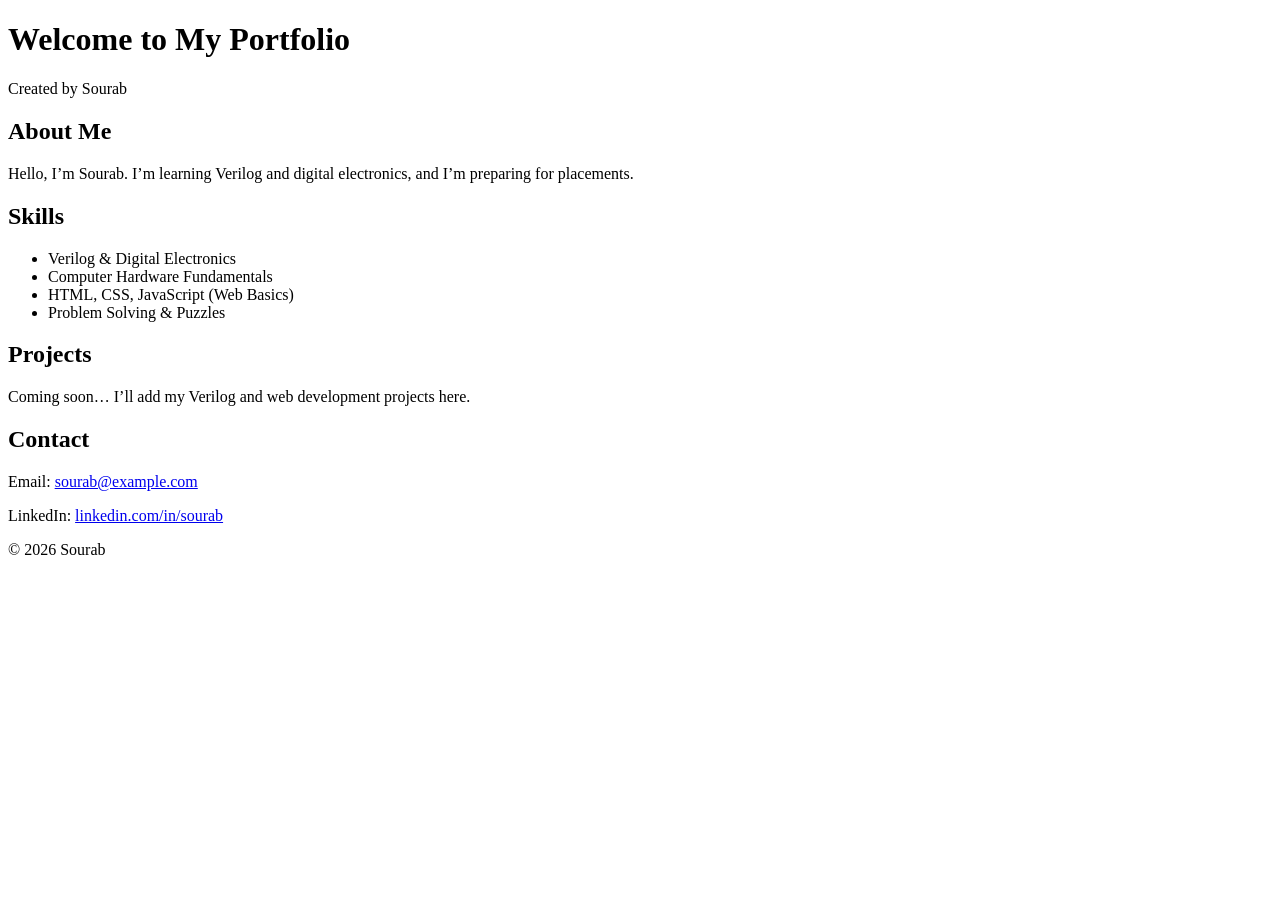
==== index.html @ 2e27a1b4 "Add files via upload  uploaded portfolio website files" ====
<!DOCTYPE html>
<html>
<head>
  <title>Sourab's Portfolio</title>
  <link rel="stylesheet" href="style.css">
</head>
<body>
  <header>
    <h1>Welcome to My Portfolio</h1>
    <p>Created by Sourab</p>
  </header>

  <section>
    <h2>About Me</h2>
    <p>Hello, I’m Sourab. I’m learning Verilog and digital electronics, and I’m preparing for placements.</p>
  </section>

  <section>
    <h2>Skills</h2>
    <ul>
      <li>Verilog & Digital Electronics</li>
      <li>Computer Hardware Fundamentals</li>
      <li>HTML, CSS, JavaScript (Web Basics)</li>
      <li>Problem Solving & Puzzles</li>
    </ul>
  </section>

  <section>
    <h2>Projects</h2>
    <p>Coming soon… I’ll add my Verilog and web development projects here.</p>
  </section>

  <section>
    <h2>Contact</h2>
    <p>Email: <a href="mailto:sourab@example.com">sourab@example.com</a></p>
    <p>LinkedIn: <a href="#">linkedin.com/in/sourab</a></p>
  </section>

  <footer>
    <p>© 2026 Sourab</p>
  </footer>
</body>
</html>
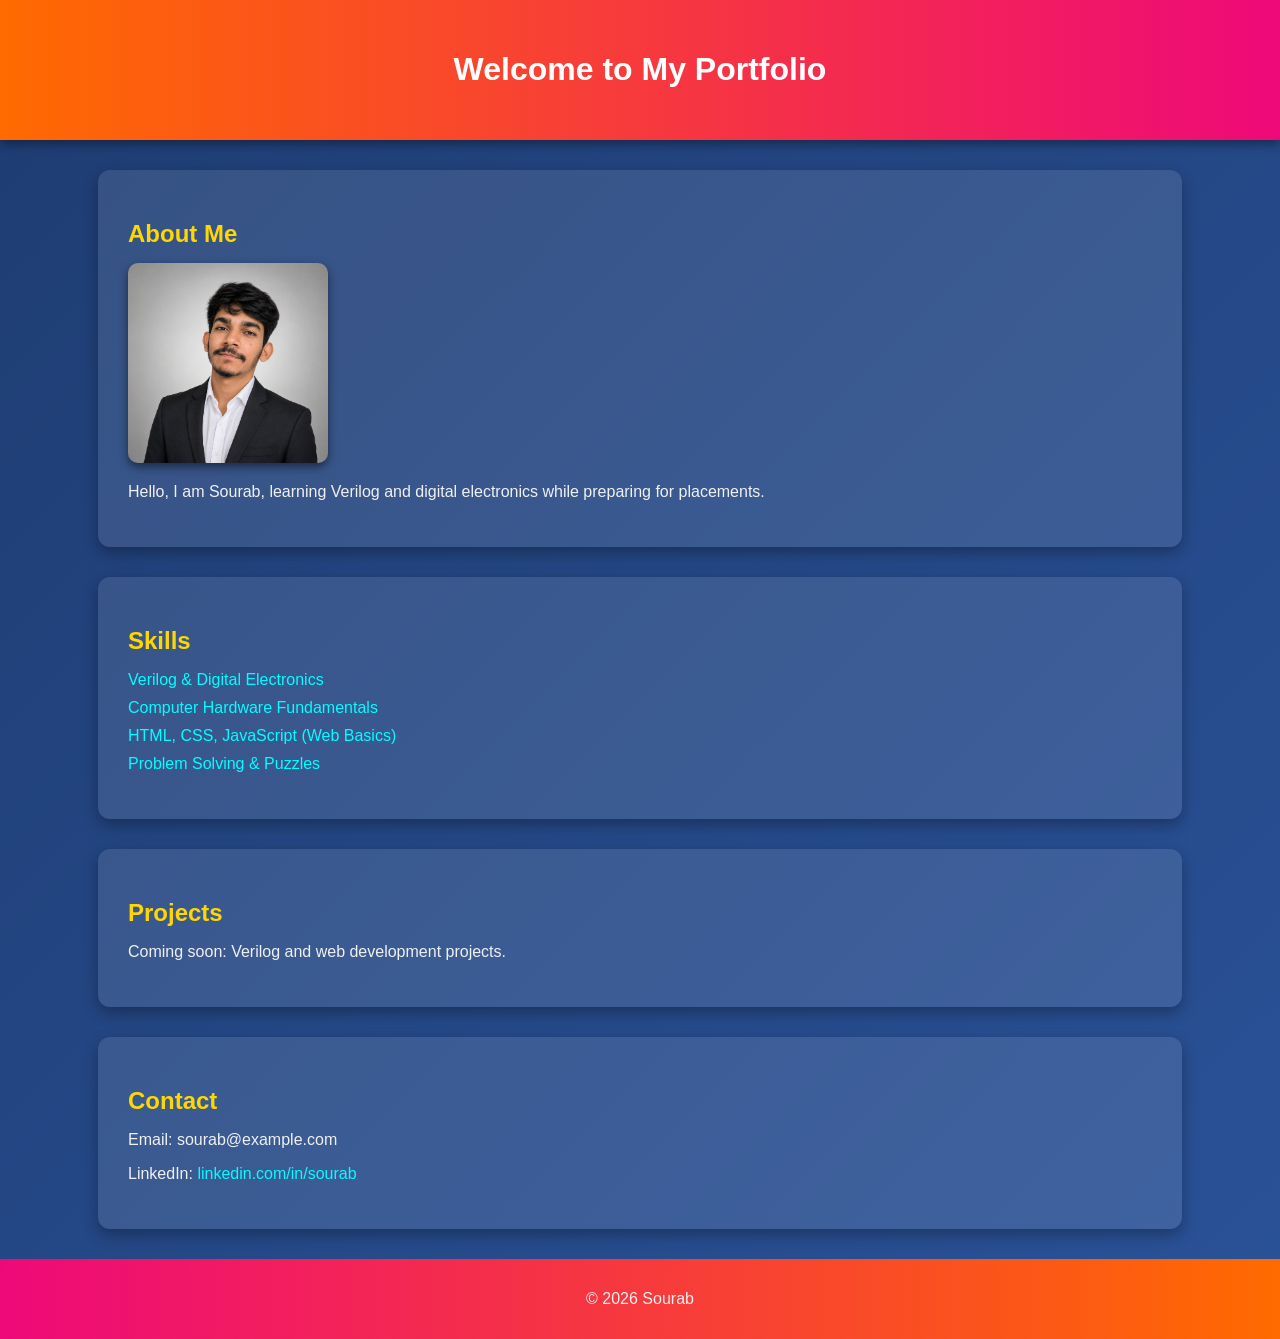
==== commit 658e6c5a: "Add files via upload" ====
--- a/index.html
+++ b/index.html
@@ -1,21 +1,24 @@
 <!DOCTYPE html>
-<html>
+<html lang="en">
 <head>
+  <meta charset="UTF-8">
+  <meta name="viewport" content="width=device-width, initial-scale=1.0">
   <title>Sourab's Portfolio</title>
   <link rel="stylesheet" href="style.css">
 </head>
 <body>
   <header>
     <h1>Welcome to My Portfolio</h1>
-    <p>Created by Sourab</p>
   </header>
 
-  <section>
+  <section id="about">
     <h2>About Me</h2>
-    <p>Hello, I’m Sourab. I’m learning Verilog and digital electronics, and I’m preparing for placements.</p>
+    <!-- Your photo -->
+    <img src="me2.png" alt="Sourab's Photo" width="200" style="border-radius: 10px; box-shadow: 0 4px 10px rgba(0,0,0,0.5);">
+    <p>Hello, I am Sourab, learning Verilog and digital electronics while preparing for placements.</p>
   </section>
 
-  <section>
+  <section id="skills">
     <h2>Skills</h2>
     <ul>
       <li>Verilog & Digital Electronics</li>
@@ -25,15 +28,15 @@
     </ul>
   </section>
 
-  <section>
+  <section id="projects">
     <h2>Projects</h2>
-    <p>Coming soon… I’ll add my Verilog and web development projects here.</p>
+    <p>Coming soon: Verilog and web development projects.</p>
   </section>
 
-  <section>
+  <section id="contact">
     <h2>Contact</h2>
-    <p>Email: <a href="mailto:sourab@example.com">sourab@example.com</a></p>
-    <p>LinkedIn: <a href="#">linkedin.com/in/sourab</a></p>
+    <p>Email: sourab@example.com</p>
+    <p>LinkedIn: <a href="https://linkedin.com/in/sourab">linkedin.com/in/sourab</a></p>
   </section>
 
   <footer>
--- a/style.css
+++ b/style.css
@@ -0,0 +1,100 @@
+/* style.css - Colorful + Animated Version */
+body {
+  font-family: Arial, sans-serif;
+  margin: 0;
+  padding: 0;
+  background: linear-gradient(135deg, #1e3c72, #2a5298);
+  color: #fff;
+  animation: fadeIn 2s ease-in; /* Page fade-in */
+}
+
+header {
+  background: linear-gradient(90deg, #ff6a00, #ee0979);
+  color: white;
+  padding: 30px;
+  text-align: center;
+  box-shadow: 0 4px 10px rgba(0,0,0,0.4);
+  animation: slideDown 1.5s ease-out; /* Header slides down */
+}
+
+section {
+  background: rgba(255, 255, 255, 0.1);
+  margin: 30px auto;
+  padding: 30px;
+  border-radius: 12px;
+  width: 80%;
+  box-shadow: 0 6px 15px rgba(0,0,0,0.3);
+  transition: transform 0.3s, box-shadow 0.3s;
+}
+
+section:hover {
+  transform: scale(1.05); /* Zoom effect */
+  box-shadow: 0 8px 20px rgba(0,0,0,0.5);
+}
+
+h2 {
+  color: #ffd700;
+  margin-bottom: 15px;
+  animation: glow 2s infinite alternate; /* Glowing headings */
+}
+
+p {
+  color: #f0f0f0;
+}
+
+ul {
+  list-style-type: none;
+  padding: 0;
+}
+
+li {
+  margin: 10px 0;
+  color: #00ffff;
+  animation: fadeInUp 1s ease-in;
+}
+
+footer {
+  background: linear-gradient(90deg, #ee0979, #ff6a00);
+  color: white;
+  padding: 15px;
+  text-align: center;
+  margin-top: 20px;
+  animation: slideUp 1.5s ease-out;
+}
+
+a {
+  color: #00ffff;
+  text-decoration: none;
+  transition: 0.3s;
+}
+
+a:hover {
+  color: #ff00ff;
+  text-shadow: 0 0 10px #ff00ff;
+}
+
+/* 🔹 Animations */
+@keyframes fadeIn {
+  from { opacity: 0; }
+  to { opacity: 1; }
+}
+
+@keyframes slideDown {
+  from { transform: translateY(-50px); opacity: 0; }
+  to { transform: translateY(0); opacity: 1; }
+}
+
+@keyframes slideUp {
+  from { transform: translateY(50px); opacity: 0; }
+  to { transform: translateY(0); opacity: 1; }
+}
+
+@keyframes glow {
+  from { text-shadow: 0 0 5px #ffd700; }
+  to { text-shadow: 0 0 20px #ff4500; }
+}
+
+@keyframes fadeInUp {
+  from { transform: translateY(20px); opacity: 0; }
+  to { transform: translateY(0); opacity: 1; }
+}
